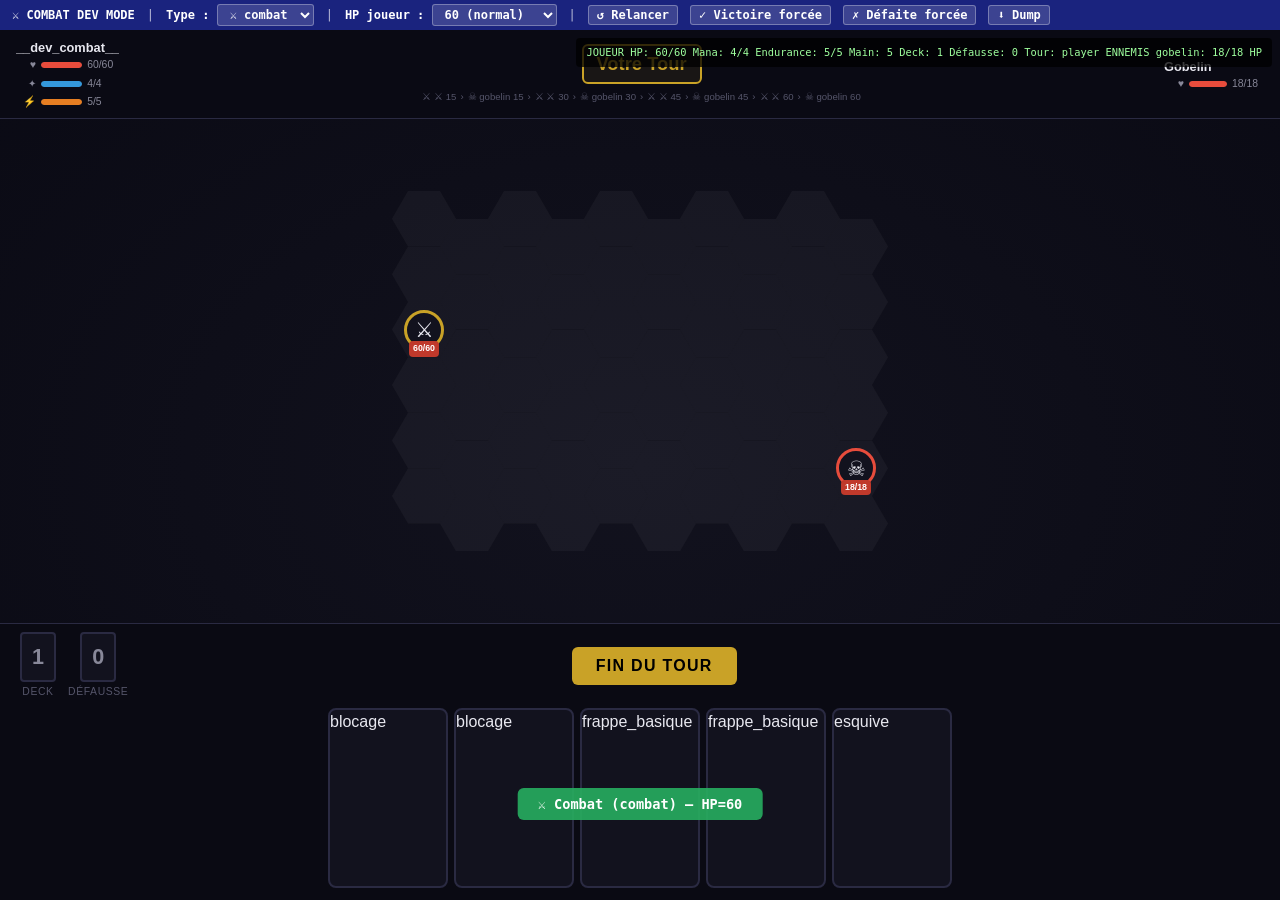
==== dev/combat.html @ c1b0f206 "Add files via upload" ====
<!DOCTYPE html>
<!--
  DEV PAGE — Combat module standalone
  ─────────────────────────────────────
  Charge uniquement les dépendances du combat.
  ResultScreen est stubbé : victoire/défaite ramènent au combat
  avec un toast, sans quitter la page.

  Lancer depuis la racine du projet :
    python3 -m http.server 8080
    → http://localhost:8080/dev/combat.html
-->
<html lang="fr">
<head>
  <meta charset="UTF-8">
  <meta name="viewport" content="width=device-width, initial-scale=1.0">
  <title>[DEV] Combat — Card Game</title>

  <link rel="stylesheet" href="../styles/main.css">
  <link rel="stylesheet" href="../styles/cards.css">
  <link rel="stylesheet" href="../styles/combat.css">
  <link rel="stylesheet" href="../styles/screens.css">
  <link rel="stylesheet" href="../ui/ui.css">

  <style>
    /* ── Bandeau DEV ─────────────────────────────── */
    #dev-bar {
      position: fixed; top: 0; left: 0; right: 0; z-index: 9999;
      background: #1a237e; color: #fff;
      font: 700 0.75rem monospace;
      padding: 4px 12px;
      display: flex; align-items: center; gap: 12px; flex-wrap: wrap;
    }
    #dev-bar span { opacity: .7; font-weight: 400; }
    #dev-bar button, #dev-bar select {
      background: rgba(255,255,255,.15); border: 1px solid rgba(255,255,255,.3);
      color: #fff; font: inherit; padding: 2px 8px; cursor: pointer;
      border-radius: 3px;
    }
    #dev-bar button:hover { background: rgba(255,255,255,.3); }
    #dev-bar select option { color: #000; }
    .dev-sep { opacity: .3; }

    /* ── Toast ───────────────────────────────────── */
    #dev-toast {
      position: fixed; bottom: 80px; left: 50%; transform: translateX(-50%);
      background: rgba(39,174,96,.9); color: #fff;
      font: 600 0.85rem monospace;
      padding: 8px 20px; border-radius: 6px;
      opacity: 0; transition: opacity .25s;
      pointer-events: none; z-index: 9998;
    }
    #dev-toast.show { opacity: 1; }
    #dev-toast.danger { background: rgba(192,57,43,.9); }

    /* ── Layout ──────────────────────────────────── */
    body { padding-top: 30px; }
    #screen-combat {
      height: calc(100vh - 30px);
      display: flex;
      flex-direction: column;
    }

    /* ── Stats overlay ───────────────────────────── */
    #dev-stats {
      position: fixed; right: 8px; top: 38px;
      background: rgba(0,0,0,.75); color: #9eff9e;
      font: 0.65rem monospace; padding: 6px 10px;
      border-radius: 4px; z-index: 9990;
      line-height: 1.6;
      pointer-events: none;
    }
  </style>
</head>
<body>

<!-- Bandeau DEV -->
<div id="dev-bar">
  ⚔ COMBAT DEV MODE
  <span class="dev-sep">|</span>
  <label>Type :
    <select id="dev-node-type">
      <option value="combat">⚔ combat</option>
      <option value="elite">💀 elite</option>
      <option value="boss">👁 boss</option>
    </select>
  </label>
  <span class="dev-sep">|</span>
  <label>HP joueur :
    <select id="dev-player-hp">
      <option value="60">60 (normal)</option>
      <option value="20">20 (low)</option>
      <option value="5">5 (critical)</option>
      <option value="120">120 (tank)</option>
    </select>
  </label>
  <span class="dev-sep">|</span>
  <button onclick="DevCombat.restart()">↺ Relancer</button>
  <button onclick="DevCombat.skipToEnd('win')">✓ Victoire forcée</button>
  <button onclick="DevCombat.skipToEnd('lose')">✗ Défaite forcée</button>
  <button onclick="DevCombat.dumpState()">⬇ Dump</button>
</div>

<!-- Toast -->
<div id="dev-toast"></div>

<!-- Stats overlay -->
<div id="dev-stats">—</div>

<!-- Conteneur principal -->
<div id="app" role="main">
  <div id="screen-combat" class="screen"></div>
  <div id="screen-result"  class="screen" style="display:none"></div>
  <div id="screen-map"     class="screen" style="display:none"></div>
  <div id="screen-menu"    class="screen" style="display:none"></div>
</div>

<!-- ── Core ──────────────────────────────────────────────────────────────── -->
<script src="../core/hex.js"></script>
<script src="../core/tags.js"></script>
<script src="../core/i18n.js"></script>
<script src="../core/save.js"></script>
<script src="../core/engine.js"></script>
<script src="../core/combat.js"></script>

<!-- ── UI components ─────────────────────────────────────────────────────── -->
<script src="../ui/components/card-renderer.js"></script>
<script src="../ui/components/hex-grid.js"></script>
<script src="../ui/components/timeline.js"></script>
<script src="../ui/components/qte-overlay.js"></script>

<!-- ── Écran combat ──────────────────────────────────────────────────────── -->
<script src="../ui/screens/combat-screen.js"></script>

<!-- ── Stubs des écrans appelés par CombatScreen ────────────────────────── -->
<script>
(function () {

  // MockResultScreen : affiche un toast et relance un combat au lieu de changer d'écran
  class MockResultScreen {
    constructor(params) { this._p = params || {}; }
    init() {
      const type = this._p.type || 'victory';
      if (type === 'victory') {
        DevCombat._toast(`🏆 Victoire ! Or +${this._p.gold || 0}  XP +${this._p.exp || 0} — relance dans 1,5s`);
      } else {
        DevCombat._toast('💀 Défaite — relance dans 1,5s', true);
      }
      setTimeout(() => DevCombat.restart(), 1500);
    }
    destroy() {}
  }

  // MockMapScreen : ne fait rien (le combat dev ne navigue pas vers la carte)
  class MockMapScreen {
    init() { DevCombat._toast('↩ Retour carte simulé — relance combat dans 1s'); setTimeout(() => DevCombat.restart(), 1000); }
    destroy() {}
  }

  class MockMenuScreen {
    init() { DevCombat._toast('↩ Retour menu simulé — relance combat dans 1s'); setTimeout(() => DevCombat.restart(), 1000); }
    destroy() {}
  }

  window.ResultScreen = MockResultScreen;
  window.MapScreen    = MockMapScreen;
  window.MenuScreen   = MockMenuScreen;

})();
</script>

<!-- ── DevCombat utilities ────────────────────────────────────────────────── -->
<script>
const DevCombat = {

  _toast(msg, danger = false) {
    const el = document.getElementById('dev-toast');
    el.textContent = msg;
    el.className   = 'show' + (danger ? ' danger' : '');
    clearTimeout(this._toastTimer);
    this._toastTimer = setTimeout(() => { el.className = ''; }, 2200);
  },

  // ── Initialise Engine.showScreen minimal ──────────────────────────────────
  _patchEngine() {
    const screenMap = {
      combat: 'CombatScreen',
      result: 'ResultScreen',
      map:    'MapScreen',
      menu:   'MenuScreen',
    };

    Engine._currentScreen = null;
    Engine.showScreen = function (name, params) {
      if (this._currentScreen?.destroy) this._currentScreen.destroy();
      document.querySelectorAll('.screen').forEach(el => {
        el.style.display = 'none';
        el.classList.remove('active');
      });
      const el = document.getElementById(`screen-${name}`);
      if (el) { el.style.display = ''; el.classList.add('active'); }

      const cls = screenMap[name] || (name[0].toUpperCase() + name.slice(1) + 'Screen');
      const Cls = window[cls];
      if (!Cls) { console.warn(`[DEV] Classe ${cls} introuvable`); return; }
      const instance = new Cls(params || {});
      this._currentScreen = instance;
      if (instance.init) instance.init();
      Engine.bus.emit('screen:change', { name, params });
    };
  },

  // ── Crée ou récupère le personnage de dev ─────────────────────────────────
  _ensureDevChar() {
    const existing = Object.values(Save.state.characters || {})
      .find(c => c.name === '__dev_combat__');
    if (existing) return existing.id;
    const stats = { force: 5, dexterite: 5, intelligence: 5, endurance: 5, volonte: 5, rapidite: 5 };
    return Save.createCharacter('__dev_combat__', 'guerrier', stats).id;
  },

  // ── Lance ou relance un combat ────────────────────────────────────────────
  restart() {
    const nodeType = document.getElementById('dev-node-type').value;
    const hp       = parseInt(document.getElementById('dev-player-hp').value, 10);

    const charId = this._ensureDevChar();

    // startRun avec un deck minimal pour les tests
    const devDeck = ['frappe_basique', 'frappe_basique', 'frappe_basique',
                     'blocage', 'blocage', 'esquive'];
    Save.startRun(charId, devDeck);

    // Patch les stats du run avec les valeurs du bandeau
    const run  = Save.getCurrentRun();
    run.hp     = hp;
    run.mana   = 4;
    run.endurance = 5;
    Save.saveRunState(run);

    Engine.showScreen('combat', { nodeType });
    this._startStatsLoop();
    this._toast(`⚔ Combat (${nodeType}) — HP=${hp}`);
  },

  // ── Force la fin du combat ────────────────────────────────────────────────
  skipToEnd(result) {
    const cs = Engine._currentScreen;
    if (!cs || !cs._state) {
      this._toast('Aucun combat actif', true);
      return;
    }
    if (result === 'win') {
      // Tuer tous les ennemis
      for (const e of cs._state.enemies) e.hp = 0;
      Engine.bus.emit('combat:ended', { result: 'player_win' });
    } else {
      cs._state.player.hp = 0;
      Engine.bus.emit('combat:ended', { result: 'player_defeat' });
    }
  },

  // ── Dump de l'état dans la console ───────────────────────────────────────
  dumpState() {
    const cs = Engine._currentScreen;
    if (!cs || !cs._state) { this._toast('Aucun état de combat', true); return; }
    const s = cs._state;
    console.group('[DEV] CombatState');
    console.log('Tour courant :', s.currentUnit);
    console.log('Player', { hp: s.player.hp, mana: s.player.mana, endurance: s.player.endurance, hand: s.player.hand.length });
    s.enemies.forEach(e => console.log('Enemy', e.id, { hp: e.hp, maxHp: e.maxHp }));
    console.log('Timeline :', s.timeline?.map(t => t.unitId));
    console.groupEnd();
    this._toast('⬇ État loggé dans la console');
  },

  // ── Overlay de stats en temps réel ───────────────────────────────────────
  _statsInterval: null,
  _startStatsLoop() {
    clearInterval(this._statsInterval);
    const el = document.getElementById('dev-stats');
    this._statsInterval = setInterval(() => {
      const cs = Engine._currentScreen;
      if (!cs || !cs._state) { el.textContent = '—'; return; }
      const s = cs._state;
      const p = s.player;
      const eInfo = s.enemies.map(e => `  ${e.id}: ${e.hp}/${e.maxHp} HP`).join('\n');
      el.textContent =
        `JOUEUR\n  HP: ${p.hp}/${p.maxHp}\n  Mana: ${p.mana}/${p.maxMana}` +
        `\n  Endurance: ${p.endurance}/${p.maxEndurance}` +
        `\n  Main: ${p.hand.length}  Deck: ${p.deck.length}  Défausse: ${p.discard.length}` +
        `\nTour: ${s.currentUnit}\nENNEMIS\n${eInfo}`;
    }, 300);
  },
};
</script>

<!-- ── Bootstrap ─────────────────────────────────────────────────────────── -->
<script>
(async function boot() {
  await I18n.init('fr');
  try { await I18n.loadModuleStrings('../modules/base', 'fr'); } catch(e) { /* optionnel */ }

  Save.load();
  Engine.state = Save.state;

  DevCombat._patchEngine();

  // Tenter de charger les données du module (ennemis, cartes) si disponible
  try {
    const resp = await fetch('../modules/base/manifest.json');
    if (resp.ok) {
      const manifest = await resp.json();
      await Engine._loadResources('../modules/base', 'enemies', manifest.enemies || [], {});
      await Engine._loadResources('../modules/base', 'cards',   manifest.cards   || [], {});
    }
  } catch(e) {
    console.info('[DEV] Module base non trouvé — ennemis/cartes par défaut utilisés');
  }

  DevCombat.restart();
})();
</script>

</body>
</html>
---- styles/main.css ----
/* ================================================================
   MAIN.CSS — Global styles, design system, base components
   Dark Fantasy Card Game
   ================================================================ */

/* ── CSS Custom Properties ─────────────────────────────────────── */
:root {
  /* Colors */
  --color-bg:           #0a0a14;
  --color-panel:        #12121e;
  --color-panel-light:  #1a1a2e;
  --color-panel-hover:  #202038;
  --color-accent:       #c9a227;
  --color-accent-2:     #7b2d8b;
  --color-accent-3:     #2d5a8b;
  --color-text:         #e8e8f0;
  --color-text-dim:     #888899;
  --color-text-muted:   #55556a;
  --color-danger:       #c0392b;
  --color-danger-light: #e74c3c;
  --color-success:      #27ae60;
  --color-success-light:#2ecc71;
  --color-warning:      #e67e22;
  --color-mana:         #3498db;
  --color-mana-light:   #5dade2;
  --color-endurance:    #e67e22;
  --color-life:         #e74c3c;
  --color-life-dark:    #922b21;
  --color-border:       #2a2a42;
  --color-border-light: #3a3a58;
  --color-overlay:      rgba(0,0,0,0.75);

  /* Rarity colors */
  --rarity-commune:     #9e9e9e;
  --rarity-rare:        #3498db;
  --rarity-legendaire:  #c9a227;
  --rarity-unique:      #e056fd;

  /* Typography */
  --font-main:     'Segoe UI', 'Helvetica Neue', Arial, sans-serif;
  --font-display:  Georgia, 'Times New Roman', serif;
  --font-mono:     'Courier New', Courier, monospace;

  --text-xs:   0.65rem;
  --text-sm:   0.8rem;
  --text-base: 1rem;
  --text-lg:   1.15rem;
  --text-xl:   1.35rem;
  --text-2xl:  1.65rem;
  --text-3xl:  2rem;
  --text-4xl:  2.5rem;

  /* Spacing */
  --space-1: 4px;
  --space-2: 8px;
  --space-3: 12px;
  --space-4: 16px;
  --space-5: 20px;
  --space-6: 24px;
  --space-8: 32px;
  --space-10: 40px;
  --space-12: 48px;
  --space-16: 64px;

  /* Layout */
  --border-radius:    8px;
  --border-radius-sm: 4px;
  --border-radius-lg: 12px;
  --border-radius-xl: 20px;
  --border-radius-full: 9999px;

  /* Shadows */
  --shadow-sm:   0 1px 3px rgba(0,0,0,0.4);
  --shadow-md:   0 4px 12px rgba(0,0,0,0.5);
  --shadow-lg:   0 8px 24px rgba(0,0,0,0.6);
  --shadow-xl:   0 16px 40px rgba(0,0,0,0.7);
  --shadow-gold: 0 0 16px rgba(201,162,39,0.4);
  --shadow-purple: 0 0 16px rgba(123,45,139,0.5);

  /* Transitions */
  --transition-fast:   0.12s ease;
  --transition-base:   0.22s ease;
  --transition-slow:   0.4s ease;
  --transition-spring: 0.3s cubic-bezier(0.34, 1.56, 0.64, 1);

  /* Z-index layers */
  --z-base:    1;
  --z-overlay: 100;
  --z-modal:   200;
  --z-tooltip: 300;
  --z-loading: 400;
}

/* ── Base Reset ────────────────────────────────────────────────── */
*, *::before, *::after {
  box-sizing: border-box;
  margin: 0;
  padding: 0;
}

html {
  font-size: 16px;
  height: 100%;
  scroll-behavior: smooth;
}

body {
  font-family: var(--font-main);
  font-size: var(--text-base);
  line-height: 1.5;
  color: var(--color-text);
  background-color: var(--color-bg);
  height: 100%;
  overflow: hidden;
  -webkit-font-smoothing: antialiased;
  -moz-osx-font-smoothing: grayscale;
}

#app {
  position: relative;
  width: 100%;
  height: 100%;
  overflow: hidden;
}

img, svg {
  display: block;
  max-width: 100%;
}

a {
  color: var(--color-accent);
  text-decoration: none;
  transition: color var(--transition-fast);
}

a:hover {
  color: #e8c040;
}

ul, ol {
  list-style: none;
}

button {
  cursor: pointer;
  font-family: inherit;
  border: none;
  outline: none;
}

input, select, textarea {
  font-family: inherit;
  font-size: inherit;
  color: var(--color-text);
  background: var(--color-panel-light);
  border: 1px solid var(--color-border-light);
  border-radius: var(--border-radius-sm);
  padding: var(--space-2) var(--space-3);
  outline: none;
  transition: border-color var(--transition-fast), box-shadow var(--transition-fast);
}

input:focus, select:focus, textarea:focus {
  border-color: var(--color-accent);
  box-shadow: 0 0 0 2px rgba(201,162,39,0.2);
}

/* ── Screen System ─────────────────────────────────────────────── */
.screen {
  display: none;
  position: fixed;
  inset: 0;
  width: 100%;
  height: 100%;
  background-color: var(--color-bg);
  overflow: hidden;
}

.screen.active {
  display: flex;
}

/* ── Loading Overlay ───────────────────────────────────────────── */
.loading-overlay {
  position: fixed;
  inset: 0;
  z-index: var(--z-loading);
  background: var(--color-bg);
  display: flex;
  align-items: center;
  justify-content: center;
  flex-direction: column;
  transition: opacity var(--transition-slow), visibility var(--transition-slow);
}

.loading-overlay.hidden {
  opacity: 0;
  visibility: hidden;
  pointer-events: none;
}

.loading-content {
  display: flex;
  flex-direction: column;
  align-items: center;
  gap: var(--space-6);
  width: min(400px, 90vw);
}

.loading-logo {
  display: flex;
  flex-direction: column;
  align-items: center;
  gap: var(--space-2);
}

.loading-logo-text {
  font-family: var(--font-display);
  font-size: var(--text-4xl);
  font-weight: 700;
  color: var(--color-accent);
  text-shadow: 0 0 30px rgba(201,162,39,0.6), 0 0 60px rgba(201,162,39,0.3);
  letter-spacing: 0.08em;
  animation: textGlow 2.5s ease-in-out infinite alternate;
}

.loading-logo-underline {
  width: 180px;
  height: 2px;
  background: linear-gradient(90deg, transparent, var(--color-accent), transparent);
  animation: pulse 2s ease-in-out infinite;
}

.loading-spinner {
  position: relative;
  width: 60px;
  height: 60px;
}

.spinner-ring {
  position: absolute;
  inset: 0;
  border-radius: 50%;
  border: 3px solid transparent;
  border-top-color: var(--color-accent);
  animation: spin 1.2s linear infinite;
}

.spinner-ring--delay1 {
  inset: 8px;
  border-top-color: var(--color-accent-2);
  animation-delay: -0.4s;
  animation-duration: 1.6s;
}

.spinner-ring--delay2 {
  inset: 16px;
  border-top-color: var(--color-mana);
  animation-delay: -0.8s;
  animation-duration: 2s;
}

.loading-bar-track {
  width: 100%;
  height: 6px;
  background: var(--color-panel-light);
  border-radius: var(--border-radius-full);
  overflow: hidden;
  border: 1px solid var(--color-border);
}

.loading-bar {
  height: 100%;
  width: 0%;
  background: linear-gradient(90deg, var(--color-accent-2), var(--color-accent));
  border-radius: var(--border-radius-full);
  transition: width 0.3s ease;
  box-shadow: 0 0 12px rgba(201,162,39,0.5);
}

.loading-status {
  font-size: var(--text-sm);
  color: var(--color-text-dim);
  letter-spacing: 0.05em;
  text-align: center;
}

/* ── Buttons ───────────────────────────────────────────────────── */
.btn {
  display: inline-flex;
  align-items: center;
  justify-content: center;
  gap: var(--space-2);
  padding: var(--space-3) var(--space-5);
  border-radius: var(--border-radius);
  font-size: var(--text-base);
  font-weight: 600;
  letter-spacing: 0.04em;
  border: 1px solid transparent;
  cursor: pointer;
  transition:
    background var(--transition-fast),
    border-color var(--transition-fast),
    box-shadow var(--transition-fast),
    transform var(--transition-fast),
    color var(--transition-fast);
  white-space: nowrap;
  user-select: none;
  position: relative;
  overflow: hidden;
}

.btn:active {
  transform: scale(0.97);
}

.btn::before {
  content: '';
  position: absolute;
  inset: 0;
  background: rgba(255,255,255,0.08);
  opacity: 0;
  transition: opacity var(--transition-fast);
  pointer-events: none;
}

.btn:hover::before {
  opacity: 1;
}

.btn:disabled {
  opacity: 0.45;
  cursor: not-allowed;
  pointer-events: none;
}

/* Primary (gold) */
.btn-primary {
  background: linear-gradient(135deg, #b8911f, var(--color-accent), #d4ae45);
  color: #0a0a14;
  border-color: #e0ba40;
  box-shadow: 0 2px 8px rgba(201,162,39,0.3);
}

.btn-primary:hover {
  box-shadow: 0 4px 16px rgba(201,162,39,0.5), var(--shadow-gold);
  border-color: #f0cc55;
}

/* Secondary (outline) */
.btn-secondary {
  background: transparent;
  color: var(--color-text);
  border-color: var(--color-border-light);
}

.btn-secondary:hover {
  border-color: var(--color-accent);
  color: var(--color-accent);
  box-shadow: 0 0 8px rgba(201,162,39,0.2);
}

/* Danger (red) */
.btn-danger {
  background: linear-gradient(135deg, #a93226, var(--color-danger), #c0392b);
  color: #fff;
  border-color: #e04030;
  box-shadow: 0 2px 8px rgba(192,57,43,0.3);
}

.btn-danger:hover {
  box-shadow: 0 4px 16px rgba(192,57,43,0.5);
}

/* Small variant */
.btn-small {
  padding: var(--space-1) var(--space-3);
  font-size: var(--text-sm);
  border-radius: var(--border-radius-sm);
}

/* Ghost variant */
.btn-ghost {
  background: transparent;
  color: var(--color-text-dim);
  border-color: transparent;
}

.btn-ghost:hover {
  color: var(--color-text);
  background: rgba(255,255,255,0.06);
}

/* Icon button */
.btn-icon {
  padding: var(--space-2);
  border-radius: var(--border-radius-full);
  width: 36px;
  height: 36px;
  font-size: var(--text-lg);
  background: transparent;
  border-color: var(--color-border);
  color: var(--color-text-dim);
}

.btn-icon:hover {
  color: var(--color-text);
  border-color: var(--color-border-light);
  background: var(--color-panel-light);
}

/* ── Panels ────────────────────────────────────────────────────── */
.panel {
  background: var(--color-panel);
  border: 1px solid var(--color-border);
  border-radius: var(--border-radius);
  padding: var(--space-5);
}

.panel-light {
  background: var(--color-panel-light);
  border: 1px solid var(--color-border-light);
  border-radius: var(--border-radius);
  padding: var(--space-4);
}

.panel-header {
  display: flex;
  align-items: center;
  justify-content: space-between;
  padding-bottom: var(--space-3);
  margin-bottom: var(--space-4);
  border-bottom: 1px solid var(--color-border);
}

.panel-title {
  font-family: var(--font-display);
  font-size: var(--text-lg);
  color: var(--color-accent);
  letter-spacing: 0.05em;
}

/* ── Modal / Dialog ────────────────────────────────────────────── */
.modal-portal,
.modal-backdrop {
  position: fixed;
  inset: 0;
  z-index: var(--z-modal);
  background: var(--color-overlay);
  display: flex;
  align-items: center;
  justify-content: center;
  padding: var(--space-4);
  backdrop-filter: blur(4px);
  animation: fadeIn 0.2s ease;
}

.modal-portal[aria-hidden="true"],
.modal-backdrop[aria-hidden="true"] {
  display: none;
}

.modal-box {
  background: var(--color-panel);
  border: 1px solid var(--color-border-light);
  border-radius: var(--border-radius-lg);
  padding: var(--space-6);
  max-width: min(560px, 95vw);
  width: 100%;
  max-height: 85vh;
  overflow-y: auto;
  position: relative;
  box-shadow: var(--shadow-xl);
  animation: slideUp 0.25s var(--transition-spring);
}

.modal-close {
  position: absolute;
  top: var(--space-3);
  right: var(--space-3);
  font-size: var(--text-xl);
  line-height: 1;
  color: var(--color-text-dim);
  background: transparent;
  border: none;
  cursor: pointer;
  width: 28px;
  height: 28px;
  display: flex;
  align-items: center;
  justify-content: center;
  border-radius: var(--border-radius-sm);
  transition: color var(--transition-fast), background var(--transition-fast);
}

.modal-close:hover {
  color: var(--color-text);
  background: rgba(255,255,255,0.08);
}

/* ── Tooltip ───────────────────────────────────────────────────── */
.tooltip-portal,
.tooltip {
  position: fixed;
  z-index: var(--z-tooltip);
  background: var(--color-panel);
  border: 1px solid var(--color-border-light);
  border-radius: var(--border-radius);
  padding: var(--space-2) var(--space-3);
  font-size: var(--text-sm);
  color: var(--color-text);
  max-width: 260px;
  pointer-events: none;
  box-shadow: var(--shadow-lg);
  animation: fadeIn 0.15s ease;
  line-height: 1.4;
}

.tooltip[aria-hidden="true"],
.tooltip-portal:empty {
  display: none;
}

/* ── Notifications ─────────────────────────────────────────────── */
.notifications-container {
  position: fixed;
  bottom: var(--space-6);
  right: var(--space-6);
  z-index: var(--z-overlay);
  display: flex;
  flex-direction: column;
  gap: var(--space-2);
  pointer-events: none;
}

.notification {
  background: var(--color-panel-light);
  border: 1px solid var(--color-border-light);
  border-radius: var(--border-radius);
  padding: var(--space-3) var(--space-4);
  font-size: var(--text-sm);
  min-width: 200px;
  max-width: 300px;
  box-shadow: var(--shadow-lg);
  animation: slideInRight 0.3s ease;
  pointer-events: auto;
}

.notification--success { border-left: 3px solid var(--color-success); }
.notification--danger   { border-left: 3px solid var(--color-danger); }
.notification--warning  { border-left: 3px solid var(--color-warning); }
.notification--info     { border-left: 3px solid var(--color-mana); }
.notification--gold     { border-left: 3px solid var(--color-accent); }

/* ── Resource bars ─────────────────────────────────────────────── */
.resource-bar {
  display: flex;
  flex-direction: column;
  gap: 3px;
}

.resource-bar__label {
  display: flex;
  justify-content: space-between;
  font-size: var(--text-xs);
  color: var(--color-text-dim);
  text-transform: uppercase;
  letter-spacing: 0.06em;
}

.resource-bar__label span:last-child {
  color: var(--color-text);
  font-weight: 600;
}

.resource-bar__track {
  height: 8px;
  background: rgba(0,0,0,0.4);
  border-radius: var(--border-radius-full);
  overflow: hidden;
  border: 1px solid rgba(255,255,255,0.06);
}

.resource-bar__fill {
  height: 100%;
  border-radius: var(--border-radius-full);
  transition: width 0.4s ease;
}

.resource-bar__fill--life       { background: linear-gradient(90deg, var(--color-life-dark), var(--color-life)); }
.resource-bar__fill--mana       { background: linear-gradient(90deg, #1a6fa8, var(--color-mana)); }
.resource-bar__fill--endurance  { background: linear-gradient(90deg, #a85000, var(--color-endurance)); }

/* Resource bar sizing variants */
.resource-bar--lg .resource-bar__track { height: 12px; }
.resource-bar--sm .resource-bar__track { height: 5px; }

/* ── Initiative pips ───────────────────────────────────────────── */
.initiative-pips {
  display: flex;
  gap: 3px;
  align-items: center;
}

.pip {
  width: 10px;
  height: 10px;
  border-radius: 50%;
  background: var(--color-border-light);
  border: 1px solid var(--color-border);
  transition: background var(--transition-fast);
}

.pip--filled {
  background: var(--color-accent);
  border-color: #e0ba40;
  box-shadow: 0 0 6px rgba(201,162,39,0.5);
}

/* ── Scrollbar ─────────────────────────────────────────────────── */
::-webkit-scrollbar {
  width: 6px;
  height: 6px;
}

::-webkit-scrollbar-track {
  background: var(--color-panel);
}

::-webkit-scrollbar-thumb {
  background: var(--color-border-light);
  border-radius: var(--border-radius-full);
}

::-webkit-scrollbar-thumb:hover {
  background: var(--color-accent-2);
}

/* ── Dividers ──────────────────────────────────────────────────── */
.divider {
  height: 1px;
  background: linear-gradient(90deg, transparent, var(--color-border-light), transparent);
  margin: var(--space-4) 0;
}

.divider--vertical {
  width: 1px;
  height: auto;
  background: linear-gradient(180deg, transparent, var(--color-border-light), transparent);
  margin: 0 var(--space-4);
}

/* ── Badges / Tags ─────────────────────────────────────────────── */
.badge {
  display: inline-flex;
  align-items: center;
  padding: 2px var(--space-2);
  border-radius: var(--border-radius-full);
  font-size: var(--text-xs);
  font-weight: 700;
  text-transform: uppercase;
  letter-spacing: 0.06em;
  border: 1px solid transparent;
}

.badge--gold    { background: rgba(201,162,39,0.15); color: var(--color-accent); border-color: rgba(201,162,39,0.3); }
.badge--red     { background: rgba(192,57,43,0.15);  color: var(--color-danger-light); border-color: rgba(192,57,43,0.3); }
.badge--blue    { background: rgba(52,152,219,0.15); color: var(--color-mana-light);   border-color: rgba(52,152,219,0.3); }
.badge--purple  { background: rgba(123,45,139,0.15); color: #b86fd4;                   border-color: rgba(123,45,139,0.3); }
.badge--green   { background: rgba(39,174,96,0.15);  color: var(--color-success-light); border-color: rgba(39,174,96,0.3); }
.badge--gray    { background: rgba(136,136,153,0.15);color: var(--color-text-dim);     border-color: rgba(136,136,153,0.3); }

/* ── Separator with label ──────────────────────────────────────── */
.section-divider {
  display: flex;
  align-items: center;
  gap: var(--space-3);
  margin: var(--space-5) 0;
}

.section-divider::before,
.section-divider::after {
  content: '';
  flex: 1;
  height: 1px;
  background: var(--color-border);
}

.section-divider__label {
  font-size: var(--text-xs);
  color: var(--color-text-muted);
  text-transform: uppercase;
  letter-spacing: 0.1em;
  white-space: nowrap;
}

/* ── Gold coin / currency display ──────────────────────────────── */
.currency {
  display: inline-flex;
  align-items: center;
  gap: var(--space-1);
  font-weight: 700;
  color: var(--color-accent);
}

.currency::before {
  content: '⬡';
  font-size: 0.9em;
}

/* ── Rarity indicator ──────────────────────────────────────────── */
.rarity-commune    { color: var(--rarity-commune); }
.rarity-rare       { color: var(--rarity-rare); }
.rarity-legendaire { color: var(--rarity-legendaire); }
.rarity-unique     { background: linear-gradient(90deg, #f857a4, #ff5858, #f9a825, #4caf50, #29b6f6, #9c27b0);
                     -webkit-background-clip: text;
                     -webkit-text-fill-color: transparent;
                     background-clip: text; }

/* ── Utility classes ───────────────────────────────────────────── */
.flex        { display: flex; }
.flex-col    { display: flex; flex-direction: column; }
.flex-1      { flex: 1; }
.flex-center { display: flex; align-items: center; justify-content: center; }
.flex-between{ display: flex; align-items: center; justify-content: space-between; }
.flex-wrap   { flex-wrap: wrap; }
.items-center   { align-items: center; }
.items-start    { align-items: flex-start; }
.items-end      { align-items: flex-end; }
.justify-center { justify-content: center; }
.justify-between{ justify-content: space-between; }
.justify-end    { justify-content: flex-end; }

.gap-1  { gap: var(--space-1); }
.gap-2  { gap: var(--space-2); }
.gap-3  { gap: var(--space-3); }
.gap-4  { gap: var(--space-4); }
.gap-5  { gap: var(--space-5); }
.gap-6  { gap: var(--space-6); }
.gap-8  { gap: var(--space-8); }

.w-full  { width: 100%; }
.h-full  { height: 100%; }
.min-h-0 { min-height: 0; }
.overflow-auto   { overflow: auto; }
.overflow-hidden { overflow: hidden; }
.overflow-y-auto { overflow-y: auto; }

.text-center  { text-align: center; }
.text-right   { text-align: right; }
.text-left    { text-align: left; }

.text-xs   { font-size: var(--text-xs); }
.text-sm   { font-size: var(--text-sm); }
.text-lg   { font-size: var(--text-lg); }
.text-xl   { font-size: var(--text-xl); }
.text-2xl  { font-size: var(--text-2xl); }
.text-3xl  { font-size: var(--text-3xl); }

.font-bold    { font-weight: 700; }
.font-display { font-family: var(--font-display); }

.text-gold    { color: var(--color-accent); }
.text-dim     { color: var(--color-text-dim); }
.text-muted   { color: var(--color-text-muted); }
.text-danger  { color: var(--color-danger-light); }
.text-success { color: var(--color-success-light); }
.text-mana    { color: var(--color-mana-light); }
.text-life    { color: var(--color-life); }
.text-warning { color: var(--color-warning); }

.uppercase    { text-transform: uppercase; }
.tracking-wide{ letter-spacing: 0.08em; }

.mt-1  { margin-top: var(--space-1); }
.mt-2  { margin-top: var(--space-2); }
.mt-3  { margin-top: var(--space-3); }
.mt-4  { margin-top: var(--space-4); }
.mt-6  { margin-top: var(--space-6); }
.mb-2  { margin-bottom: var(--space-2); }
.mb-4  { margin-bottom: var(--space-4); }
.mb-6  { margin-bottom: var(--space-6); }
.ml-auto { margin-left: auto; }
.mr-auto { margin-right: auto; }
.mx-auto { margin-left: auto; margin-right: auto; }

.p-2  { padding: var(--space-2); }
.p-3  { padding: var(--space-3); }
.p-4  { padding: var(--space-4); }
.p-5  { padding: var(--space-5); }
.px-4 { padding-left: var(--space-4); padding-right: var(--space-4); }
.py-2 { padding-top: var(--space-2); padding-bottom: var(--space-2); }
.py-4 { padding-top: var(--space-4); padding-bottom: var(--space-4); }

.relative { position: relative; }
.absolute { position: absolute; }
.pointer-events-none { pointer-events: none; }
.select-none { user-select: none; }
.cursor-pointer { cursor: pointer; }

.opacity-0   { opacity: 0; }
.opacity-50  { opacity: 0.5; }
.opacity-75  { opacity: 0.75; }
.invisible   { visibility: hidden; }
.hidden      { display: none !important; }

.rounded     { border-radius: var(--border-radius); }
.rounded-sm  { border-radius: var(--border-radius-sm); }
.rounded-lg  { border-radius: var(--border-radius-lg); }
.rounded-full{ border-radius: var(--border-radius-full); }

.border      { border: 1px solid var(--color-border); }
.border-gold { border-color: var(--color-accent); }

/* ── Grid utility ──────────────────────────────────────────────── */
.grid        { display: grid; }
.grid-2      { display: grid; grid-template-columns: repeat(2, 1fr); }
.grid-3      { display: grid; grid-template-columns: repeat(3, 1fr); }
.grid-4      { display: grid; grid-template-columns: repeat(4, 1fr); }

/* ── Focus ring (accessibility) ────────────────────────────────── */
:focus-visible {
  outline: 2px solid var(--color-accent);
  outline-offset: 2px;
}

/* ── Selection ─────────────────────────────────────────────────── */
::selection {
  background: rgba(201,162,39,0.3);
  color: var(--color-text);
}

/* ── Animations ────────────────────────────────────────────────── */
@keyframes fadeIn {
  from { opacity: 0; }
  to   { opacity: 1; }
}

@keyframes fadeOut {
  from { opacity: 1; }
  to   { opacity: 0; }
}

@keyframes slideUp {
  from { opacity: 0; transform: translateY(20px); }
  to   { opacity: 1; transform: translateY(0); }
}

@keyframes slideDown {
  from { opacity: 0; transform: translateY(-20px); }
  to   { opacity: 1; transform: translateY(0); }
}

@keyframes slideInRight {
  from { opacity: 0; transform: translateX(24px); }
  to   { opacity: 1; transform: translateX(0); }
}

@keyframes slideInLeft {
  from { opacity: 0; transform: translateX(-24px); }
  to   { opacity: 1; transform: translateX(0); }
}

@keyframes pulse {
  0%, 100% { opacity: 1; }
  50%       { opacity: 0.5; }
}

@keyframes pulseFast {
  0%, 100% { opacity: 1; transform: scale(1); }
  50%       { opacity: 0.7; transform: scale(1.04); }
}

@keyframes spin {
  to { transform: rotate(360deg); }
}

@keyframes textGlow {
  from { text-shadow: 0 0 20px rgba(201,162,39,0.4), 0 0 40px rgba(201,162,39,0.2); }
  to   { text-shadow: 0 0 30px rgba(201,162,39,0.7), 0 0 60px rgba(201,162,39,0.4); }
}

@keyframes rainbowBorder {
  0%   { border-color: #f857a4; }
  16%  { border-color: #ff5858; }
  33%  { border-color: #f9a825; }
  50%  { border-color: #4caf50; }
  66%  { border-color: #29b6f6; }
  83%  { border-color: #9c27b0; }
  100% { border-color: #f857a4; }
}

@keyframes floatUp {
  from { opacity: 1; transform: translateY(0); }
  to   { opacity: 0; transform: translateY(-48px); }
}

@keyframes shake {
  0%, 100% { transform: translateX(0); }
  20%       { transform: translateX(-6px); }
  40%       { transform: translateX(6px); }
  60%       { transform: translateX(-4px); }
  80%       { transform: translateX(4px); }
}

@keyframes scaleIn {
  from { opacity: 0; transform: scale(0.8); }
  to   { opacity: 1; transform: scale(1); }
}

@keyframes ripple {
  0%   { transform: scale(0); opacity: 0.6; }
  100% { transform: scale(2.5); opacity: 0; }
}

/* ── Animation utility classes ─────────────────────────────────── */
.animate-fadeIn    { animation: fadeIn var(--transition-base) ease; }
.animate-slideUp   { animation: slideUp 0.25s var(--transition-spring); }
.animate-pulse     { animation: pulse 2s ease-in-out infinite; }
.animate-pulseFast { animation: pulseFast 1s ease-in-out infinite; }
.animate-spin      { animation: spin 1s linear infinite; }
.animate-shake     { animation: shake 0.4s ease; }
.animate-scaleIn   { animation: scaleIn 0.2s var(--transition-spring); }

/* ── Stat display ──────────────────────────────────────────────── */
.stat-row {
  display: flex;
  align-items: center;
  justify-content: space-between;
  padding: var(--space-2) 0;
  border-bottom: 1px solid var(--color-border);
}

.stat-row:last-child {
  border-bottom: none;
}

.stat-row__label {
  font-size: var(--text-sm);
  color: var(--color-text-dim);
  text-transform: uppercase;
  letter-spacing: 0.06em;
}

.stat-row__value {
  font-size: var(--text-base);
  font-weight: 700;
  color: var(--color-text);
}

/* ── Section header ────────────────────────────────────────────── */
.section-header {
  display: flex;
  align-items: center;
  gap: var(--space-3);
  margin-bottom: var(--space-4);
}

.section-header__title {
  font-family: var(--font-display);
  font-size: var(--text-xl);
  color: var(--color-accent);
  letter-spacing: 0.04em;
}

.section-header__line {
  flex: 1;
  height: 1px;
  background: linear-gradient(90deg, var(--color-border-light), transparent);
}

/* ── Empty state ───────────────────────────────────────────────── */
.empty-state {
  display: flex;
  flex-direction: column;
  align-items: center;
  justify-content: center;
  gap: var(--space-4);
  padding: var(--space-10);
  color: var(--color-text-muted);
  text-align: center;
}

.empty-state__icon {
  font-size: 2.5rem;
  opacity: 0.4;
}

.empty-state__text {
  font-size: var(--text-sm);
  max-width: 240px;
}

/* ── Responsive breakpoints ────────────────────────────────────── */
@media (max-width: 768px) {
  :root {
    --text-base: 0.9rem;
    --text-lg:   1rem;
    --text-xl:   1.2rem;
    --text-2xl:  1.4rem;
    --text-3xl:  1.7rem;
    --text-4xl:  2.1rem;
  }

  .grid-3 { grid-template-columns: repeat(2, 1fr); }
  .grid-4 { grid-template-columns: repeat(2, 1fr); }
}

@media (max-width: 480px) {
  :root {
    --text-4xl: 1.8rem;
  }

  .grid-2 { grid-template-columns: 1fr; }
  .grid-3 { grid-template-columns: 1fr; }
}
---- styles/cards.css ----
/* ================================================================
   CARDS.CSS — Card rendering styles
   ================================================================ */

/* ── Base card ─────────────────────────────────────────────────── */
.card {
  position: relative;
  width: 120px;
  height: 180px;
  border-radius: 8px;
  border: 2px solid var(--color-border);
  background: var(--color-panel);
  display: flex;
  flex-direction: column;
  overflow: hidden;
  cursor: pointer;
  transition: transform 0.15s ease, box-shadow 0.15s ease, border-color 0.15s ease;
  user-select: none;
}

.card:hover {
  transform: translateY(-6px) scale(1.03);
  box-shadow: 0 12px 32px rgba(0, 0, 0, 0.6);
  border-color: var(--color-accent);
  z-index: 10;
}

.card.selected {
  transform: translateY(-10px) scale(1.05);
  border-color: var(--color-accent);
  box-shadow: 0 0 20px rgba(201, 162, 39, 0.5);
  z-index: 20;
}

.card.disabled {
  opacity: 0.5;
  cursor: not-allowed;
  pointer-events: none;
}

.card.playable {
  border-color: var(--color-success);
  box-shadow: 0 0 8px rgba(39, 174, 96, 0.3);
}

/* ── Rarity border glow ────────────────────────────────────────── */
.card[data-rarity="Commune"]    { --rarity-color: var(--rarity-commune); }
.card[data-rarity="Rare"]       { --rarity-color: var(--rarity-rare); }
.card[data-rarity="Légendaire"] { --rarity-color: var(--rarity-legendaire); }
.card[data-rarity="Unique"]     { --rarity-color: var(--rarity-unique); }

.card::before {
  content: '';
  position: absolute;
  inset: 0;
  border-radius: 6px;
  border: 1px solid var(--rarity-color, transparent);
  pointer-events: none;
  opacity: 0.4;
}

/* ── Card header ───────────────────────────────────────────────── */
.card__header {
  padding: 6px 8px 4px;
  background: rgba(0, 0, 0, 0.3);
  border-bottom: 1px solid var(--color-border);
}

.card__name {
  font-size: var(--text-xs);
  font-weight: 700;
  color: var(--color-text);
  white-space: nowrap;
  overflow: hidden;
  text-overflow: ellipsis;
  line-height: 1.2;
}

.card__rarity-dot {
  width: 6px;
  height: 6px;
  border-radius: 50%;
  background: var(--rarity-color, var(--rarity-commune));
  display: inline-block;
  margin-right: 4px;
  vertical-align: middle;
}

/* ── Card art zone ─────────────────────────────────────────────── */
.card__art {
  flex: 1;
  background: linear-gradient(135deg, #1a1a2e 0%, #0d0d1a 100%);
  display: flex;
  align-items: center;
  justify-content: center;
  overflow: hidden;
  position: relative;
}

.card__art img {
  width: 100%;
  height: 100%;
  object-fit: cover;
  opacity: 0.85;
}

.card__art-icon {
  font-size: 2.5rem;
  opacity: 0.6;
}

/* ── Card cost bar ─────────────────────────────────────────────── */
.card__costs {
  display: flex;
  gap: 4px;
  padding: 4px 8px;
  background: rgba(0, 0, 0, 0.4);
  border-top: 1px solid var(--color-border);
  border-bottom: 1px solid var(--color-border);
}

.card__cost {
  display: flex;
  align-items: center;
  gap: 2px;
  font-size: var(--text-xs);
  font-weight: 700;
}

.card__cost--initiative { color: var(--color-warning); }
.card__cost--mana       { color: var(--color-mana); }
.card__cost--endurance  { color: var(--color-endurance); }

.card__cost-icon {
  width: 10px;
  height: 10px;
  border-radius: 50%;
  display: inline-block;
}

.card__cost-icon--initiative { background: var(--color-warning); }
.card__cost-icon--mana       { background: var(--color-mana); }
.card__cost-icon--endurance  { background: var(--color-endurance); }

/* ── Card description ──────────────────────────────────────────── */
.card__desc {
  padding: 5px 8px 6px;
  font-size: 0.6rem;
  color: var(--color-text-dim);
  line-height: 1.35;
  background: rgba(0, 0, 0, 0.2);
}

/* ── Card tags ─────────────────────────────────────────────────── */
.card__tags {
  display: flex;
  flex-wrap: wrap;
  gap: 2px;
  padding: 0 6px 5px;
}

.card__tag {
  font-size: 0.55rem;
  padding: 1px 4px;
  border-radius: 3px;
  background: rgba(255,255,255,0.06);
  color: var(--color-text-muted);
  text-transform: uppercase;
  letter-spacing: 0.02em;
}

/* ── Card in hand (combat) ─────────────────────────────────────── */
.hand {
  display: flex;
  align-items: flex-end;
  justify-content: center;
  gap: -10px;
  position: relative;
}

.hand .card {
  margin: 0 -6px;
  transition: transform 0.2s ease, margin 0.2s ease, z-index 0s;
}

.hand .card:hover {
  margin: 0 4px;
  z-index: 10;
}

/* ── Forge state ───────────────────────────────────────────────── */
.card.forgeable {
  box-shadow: 0 0 6px rgba(201, 162, 39, 0.2);
}

.card__forge-badge {
  position: absolute;
  top: 4px;
  right: 4px;
  width: 14px;
  height: 14px;
  background: var(--color-accent);
  border-radius: 50%;
  display: flex;
  align-items: center;
  justify-content: center;
  font-size: 0.5rem;
  color: #000;
  font-weight: 900;
}

/* ── Card draw / discard animation ────────────────────────────── */
@keyframes card-draw {
  from { transform: translateY(60px) scale(0.8); opacity: 0; }
  to   { transform: translateY(0) scale(1); opacity: 1; }
}

@keyframes card-play {
  0%   { transform: translateY(0) scale(1); opacity: 1; }
  50%  { transform: translateY(-30px) scale(1.1); opacity: 0.8; }
  100% { transform: translateY(-80px) scale(0.6); opacity: 0; }
}

.card.entering { animation: card-draw 0.25s ease forwards; }
.card.leaving  { animation: card-play 0.3s ease forwards; pointer-events: none; }

/* ── Collection / deck builder grid ───────────────────────────── */
.card-grid {
  display: grid;
  grid-template-columns: repeat(auto-fill, minmax(120px, 1fr));
  gap: 12px;
  padding: 12px;
}

.card--in-deck {
  border-color: var(--color-accent-3);
  box-shadow: 0 0 6px rgba(45, 90, 139, 0.3);
}

.card__count-badge {
  position: absolute;
  bottom: 4px;
  right: 4px;
  min-width: 18px;
  height: 18px;
  background: var(--color-accent);
  color: #000;
  font-size: var(--text-xs);
  font-weight: 900;
  border-radius: 9px;
  display: flex;
  align-items: center;
  justify-content: center;
  padding: 0 4px;
}
---- styles/combat.css ----
/* ================================================================
   COMBAT.CSS — Hex combat screen layout & components
   ================================================================ */

/* ── Combat screen layout ──────────────────────────────────────── */
#screen-combat {
  display: grid;
  grid-template-rows: auto 1fr auto;
  grid-template-columns: 1fr;
  height: 100vh;
  overflow: hidden;
  background: radial-gradient(ellipse at center, #12121e 0%, #0a0a14 100%);
}

/* ── Top HUD ───────────────────────────────────────────────────── */
.combat-hud {
  display: flex;
  align-items: center;
  justify-content: space-between;
  padding: 8px 16px;
  background: rgba(10, 10, 20, 0.9);
  border-bottom: 1px solid var(--color-border);
  z-index: 50;
  gap: 12px;
}

/* ── Combatant info panel ──────────────────────────────────────── */
.combatant-panel {
  display: flex;
  align-items: center;
  gap: 8px;
  min-width: 0;
}

.combatant-portrait {
  width: 48px;
  height: 48px;
  border-radius: 6px;
  border: 2px solid var(--color-border);
  background: var(--color-panel);
  object-fit: cover;
  flex-shrink: 0;
}

.combatant-info {
  min-width: 0;
}

.combatant-name {
  font-size: var(--text-sm);
  font-weight: 700;
  color: var(--color-text);
  white-space: nowrap;
  overflow: hidden;
  text-overflow: ellipsis;
}

/* ── Stat bars ─────────────────────────────────────────────────── */
.stat-bars {
  display: flex;
  flex-direction: column;
  gap: 3px;
  min-width: 100px;
}

.stat-bar-row {
  display: flex;
  align-items: center;
  gap: 5px;
}

.stat-bar-label {
  font-size: var(--text-xs);
  color: var(--color-text-dim);
  width: 20px;
  text-align: right;
  flex-shrink: 0;
}

.stat-bar-track {
  flex: 1;
  height: 6px;
  background: rgba(255,255,255,0.08);
  border-radius: 3px;
  overflow: hidden;
}

.stat-bar-fill {
  height: 100%;
  border-radius: 3px;
  transition: width 0.3s ease;
}

.stat-bar-fill--life      { background: var(--color-life); }
.stat-bar-fill--mana      { background: var(--color-mana); }
.stat-bar-fill--endurance { background: var(--color-endurance); }

.stat-bar-value {
  font-size: var(--text-xs);
  color: var(--color-text-dim);
  min-width: 32px;
  text-align: left;
  flex-shrink: 0;
}

/* ── Initiative / turn tracker ─────────────────────────────────── */
.turn-tracker {
  display: flex;
  flex-direction: column;
  align-items: center;
  gap: 4px;
}

.turn-label {
  font-size: var(--text-xs);
  color: var(--color-text-dim);
  text-transform: uppercase;
  letter-spacing: 0.08em;
}

.turn-indicator {
  font-size: var(--text-lg);
  font-weight: 900;
  color: var(--color-accent);
  padding: 4px 12px;
  border: 2px solid var(--color-accent);
  border-radius: 6px;
  text-align: center;
  min-width: 120px;
  background: rgba(201, 162, 39, 0.08);
}

.turn-indicator.enemy-turn {
  color: var(--color-danger-light);
  border-color: var(--color-danger-light);
  background: rgba(231, 76, 60, 0.08);
}

/* ── Hex battlefield ───────────────────────────────────────────── */
.combat-battlefield {
  flex: 1;
  display: flex;
  align-items: center;
  justify-content: center;
  overflow: hidden;
  position: relative;
}

.hex-grid {
  position: relative;
}

.hex-cell {
  position: absolute;
  width: 60px;
  height: 52px;
  clip-path: polygon(50% 0%, 100% 25%, 100% 75%, 50% 100%, 0% 75%, 0% 25%);
  background: rgba(255,255,255,0.04);
  border: 1px solid transparent;
  cursor: pointer;
  transition: background 0.15s ease;
}

.hex-cell:hover                  { background: rgba(255,255,255,0.10); }
.hex-cell.reachable              { background: rgba(45, 90, 139, 0.25); }
.hex-cell.reachable:hover        { background: rgba(45, 90, 139, 0.45); }
.hex-cell.attackable             { background: rgba(192, 57, 43, 0.25); }
.hex-cell.attackable:hover       { background: rgba(192, 57, 43, 0.45); }
.hex-cell.selected               { background: rgba(201, 162, 39, 0.30); }

/* ── Combatant token on hex ────────────────────────────────────── */
.combatant-token {
  position: absolute;
  width: 48px;
  height: 48px;
  border-radius: 50%;
  border: 3px solid var(--color-accent);
  background: var(--color-panel);
  display: flex;
  align-items: center;
  justify-content: center;
  transform: translate(-50%, -50%);
  pointer-events: none;
  z-index: 5;
  transition: left 0.25s ease, top 0.25s ease;
}

.combatant-token.player { border-color: var(--color-accent); }
.combatant-token.enemy  { border-color: var(--color-danger-light); }

.combatant-token img {
  width: 100%;
  height: 100%;
  border-radius: 50%;
  object-fit: cover;
}

.combatant-token__hp {
  position: absolute;
  bottom: -8px;
  left: 50%;
  transform: translateX(-50%);
  background: var(--color-danger);
  color: #fff;
  font-size: 0.6rem;
  font-weight: 700;
  padding: 1px 5px;
  border-radius: 6px;
  white-space: nowrap;
}

/* ── Status effects on token ───────────────────────────────────── */
.token-statuses {
  position: absolute;
  top: -10px;
  left: 50%;
  transform: translateX(-50%);
  display: flex;
  gap: 2px;
}

.status-icon {
  width: 14px;
  height: 14px;
  border-radius: 3px;
  background: var(--color-panel);
  border: 1px solid var(--color-border);
  display: flex;
  align-items: center;
  justify-content: center;
  font-size: 0.5rem;
  cursor: default;
}

/* ── Bottom action bar ─────────────────────────────────────────── */
.combat-action-bar {
  display: flex;
  flex-direction: column;
  gap: 8px;
  padding: 8px 16px 12px;
  background: rgba(10, 10, 20, 0.95);
  border-top: 1px solid var(--color-border);
}

/* ── Hand display ──────────────────────────────────────────────── */
.hand-area {
  display: flex;
  align-items: flex-end;
  justify-content: center;
  gap: 6px;
  min-height: 120px;
  perspective: 800px;
}

/* ── Deck / discard counters ───────────────────────────────────── */
.pile-counters {
  display: flex;
  align-items: center;
  gap: 12px;
}

.pile-counter {
  display: flex;
  flex-direction: column;
  align-items: center;
  gap: 2px;
  cursor: pointer;
}

.pile-counter__icon {
  width: 36px;
  height: 50px;
  border-radius: 4px;
  border: 2px solid var(--color-border);
  background: var(--color-panel);
  display: flex;
  align-items: center;
  justify-content: center;
  font-size: var(--text-xl);
  font-weight: 900;
  color: var(--color-text-dim);
  transition: border-color 0.15s;
}

.pile-counter:hover .pile-counter__icon { border-color: var(--color-accent); }

.pile-counter__label {
  font-size: var(--text-xs);
  color: var(--color-text-muted);
  text-transform: uppercase;
  letter-spacing: 0.06em;
}

/* ── End turn button ───────────────────────────────────────────── */
.btn-end-turn {
  padding: 10px 24px;
  background: var(--color-accent);
  color: #000;
  border: none;
  border-radius: 6px;
  font-weight: 900;
  font-size: var(--text-base);
  cursor: pointer;
  text-transform: uppercase;
  letter-spacing: 0.08em;
  transition: background 0.15s ease, transform 0.1s ease;
}

.btn-end-turn:hover  { background: #e0b530; transform: translateY(-1px); }
.btn-end-turn:active { transform: translateY(0); }
.btn-end-turn:disabled { background: var(--color-text-muted); cursor: not-allowed; transform: none; }

/* ── QTE overlay ───────────────────────────────────────────────── */
.qte-overlay {
  position: fixed;
  inset: 0;
  display: flex;
  flex-direction: column;
  align-items: center;
  justify-content: center;
  gap: 16px;
  background: rgba(0,0,0,0.7);
  z-index: 200;
  pointer-events: auto;
}

.qte-prompt {
  font-size: var(--text-2xl);
  font-weight: 900;
  color: var(--color-accent);
  text-shadow: 0 0 20px rgba(201,162,39,0.5);
  animation: qte-pulse 0.5s ease infinite alternate;
}

@keyframes qte-pulse {
  from { transform: scale(1); }
  to   { transform: scale(1.05); }
}

.qte-bar-track {
  width: 300px;
  height: 20px;
  background: rgba(255,255,255,0.1);
  border-radius: 10px;
  overflow: hidden;
  border: 2px solid var(--color-border);
}

.qte-bar-fill {
  height: 100%;
  background: var(--color-accent);
  border-radius: 10px;
  transition: width 0.05s linear;
}

.qte-window {
  position: absolute;
  top: 0;
  height: 100%;
  background: rgba(39, 174, 96, 0.5);
  border-radius: 10px;
}

.qte-result {
  font-size: var(--text-xl);
  font-weight: 900;
}

.qte-result.success { color: var(--color-success-light); }
.qte-result.fail    { color: var(--color-danger-light); }

/* ── Combat result overlay ─────────────────────────────────────── */
.combat-result-overlay {
  position: fixed;
  inset: 0;
  display: flex;
  flex-direction: column;
  align-items: center;
  justify-content: center;
  background: rgba(0,0,0,0.85);
  z-index: 300;
}

.combat-result-title {
  font-family: var(--font-display);
  font-size: var(--text-3xl);
  font-weight: 900;
  margin-bottom: 24px;
  animation: result-appear 0.5s ease;
}

.combat-result-title.victory { color: var(--color-accent); }
.combat-result-title.defeat  { color: var(--color-danger-light); }

@keyframes result-appear {
  from { opacity: 0; transform: scale(0.8) translateY(-20px); }
  to   { opacity: 1; transform: scale(1) translateY(0); }
}

.combat-loot {
  display: flex;
  flex-direction: column;
  gap: 8px;
  padding: 16px 24px;
  background: var(--color-panel);
  border-radius: 8px;
  border: 1px solid var(--color-border);
  min-width: 240px;
  text-align: center;
  margin-bottom: 20px;
}

.loot-row {
  display: flex;
  align-items: center;
  justify-content: space-between;
  gap: 16px;
  font-size: var(--text-base);
  color: var(--color-text);
}

.loot-row span:last-child {
  font-weight: 700;
  color: var(--color-accent);
}
---- styles/screens.css ----
/* ================================================================
   SCREENS.CSS — Screen-specific layouts
   ================================================================ */

/* ══════════════════════════════════════════
   MENU SCREEN
══════════════════════════════════════════ */
#screen-menu {
  align-items: center;
  justify-content: center;
  background: radial-gradient(ellipse at 50% 70%, #1a0a2e 0%, #0a0a14 60%);
}

.menu-bg-overlay {
  position: absolute;
  inset: 0;
  background:
    radial-gradient(ellipse 60% 40% at 50% 100%, rgba(201,162,39,0.06) 0%, transparent 70%);
  pointer-events: none;
}

.menu-container {
  position: relative;
  display: flex;
  flex-direction: column;
  align-items: center;
  gap: 32px;
  width: 100%;
  max-width: 420px;
  padding: 48px 24px;
}

.menu-header {
  display: flex;
  flex-direction: column;
  align-items: center;
  gap: 10px;
  text-align: center;
}

.menu-title {
  font-family: var(--font-display);
  font-size: var(--text-4xl);
  font-weight: 900;
  color: var(--color-accent);
  letter-spacing: 0.08em;
  text-shadow: 0 0 40px rgba(201,162,39,0.4);
  margin: 0;
}

.menu-subtitle {
  font-size: var(--text-sm);
  color: var(--color-text-dim);
  letter-spacing: 0.12em;
  min-height: 1.4em;
  transition: opacity 0.4s;
  margin: 0;
}

.menu-subtitle--fade { opacity: 0; }

.menu-nav {
  display: flex;
  flex-direction: column;
  gap: 12px;
  width: 100%;
}

.menu-btn {
  width: 100%;
  padding: 14px 20px;
  font-size: var(--text-base);
  letter-spacing: 0.06em;
}

.menu-footer {
  display: flex;
  align-items: center;
  justify-content: space-between;
  width: 100%;
  padding-top: 8px;
  border-top: 1px solid var(--color-border);
}

.menu-lang {
  display: flex;
  gap: 6px;
}

.lang-btn {
  padding: 4px 10px;
  border-radius: 4px;
  border: 1px solid var(--color-border);
  background: transparent;
  color: var(--color-text-dim);
  font-size: var(--text-xs);
  font-weight: 700;
  cursor: pointer;
  transition: all 0.15s;
  letter-spacing: 0.06em;
}

.lang-btn:hover,
.lang-btn--active {
  border-color: var(--color-accent);
  color: var(--color-accent);
  background: rgba(201,162,39,0.08);
}

.menu-version {
  font-size: var(--text-xs);
  color: var(--color-text-muted);
}

.settings-panel {
  position: absolute;
  inset: 0;
  background: rgba(10,10,20,0.97);
  display: flex;
  align-items: center;
  justify-content: center;
  z-index: 50;
}

.settings-panel-inner {
  display: flex;
  flex-direction: column;
  gap: 20px;
  padding: 32px;
  background: var(--color-panel);
  border: 1px solid var(--color-border-light);
  border-radius: 10px;
  min-width: 300px;
}

.settings-title {
  font-family: var(--font-display);
  font-size: var(--text-xl);
  color: var(--color-accent);
  margin: 0;
}

.settings-row {
  display: flex;
  align-items: center;
  justify-content: space-between;
  font-size: var(--text-sm);
  color: var(--color-text-dim);
}

.settings-close { align-self: flex-end; }

/* ══════════════════════════════════════════
   CHARACTER CREATION SCREEN
══════════════════════════════════════════ */
#screen-character-creation {
  flex-direction: column;
  overflow-y: auto;
}

.creation-wrapper {
  display: flex;
  flex-direction: column;
  min-height: 100%;
  width: 100%;
  max-width: 960px;
  margin: 0 auto;
  padding: 24px;
  gap: 24px;
}

.creation-header {
  display: flex;
  align-items: center;
  gap: 16px;
}

.creation-title {
  font-family: var(--font-display);
  font-size: var(--text-2xl);
  color: var(--color-accent);
  flex: 1;
  text-align: center;
  margin: 0;
}

.creation-body {
  display: grid;
  grid-template-columns: 1fr 1fr 300px;
  gap: 24px;
  flex: 1;
}

.section-title {
  font-size: var(--text-lg);
  font-weight: 700;
  color: var(--color-text-dim);
  text-transform: uppercase;
  letter-spacing: 0.08em;
  margin: 0 0 12px;
}

.archetype-cards {
  display: flex;
  flex-wrap: wrap;
  gap: 10px;
}

.archetype-card {
  padding: 10px 18px;
  background: var(--color-panel);
  border: 2px solid var(--color-border);
  border-radius: 8px;
  color: var(--color-text-dim);
  font-weight: 700;
  cursor: pointer;
  transition: all 0.15s;
  font-size: var(--text-sm);
}

.archetype-card:hover {
  border-color: var(--arch-color, var(--color-accent));
  color: var(--arch-color, var(--color-accent));
}

.archetype-card--active {
  border-color: var(--arch-color, var(--color-accent));
  background: rgba(201,162,39,0.1);
  color: var(--arch-color, var(--color-accent));
}

.archetype-desc {
  font-size: var(--text-sm);
  color: var(--color-text-dim);
  line-height: 1.6;
  margin: 8px 0 0;
  min-height: 3em;
}

.stats-grid { display: flex; flex-direction: column; gap: 8px; }

.stat-row {
  display: flex;
  align-items: center;
  gap: 10px;
}

.stat-label {
  min-width: 90px;
  font-size: var(--text-xs);
  color: var(--color-text-dim);
}

.stat-controls {
  display: flex;
  align-items: center;
  gap: 6px;
}

.stat-btn {
  width: 22px; height: 22px;
  border-radius: 4px;
  border: 1px solid var(--color-border);
  background: var(--color-panel-light);
  color: var(--color-text);
  cursor: pointer;
  font-size: 1rem;
  line-height: 1;
  transition: background 0.12s;
}

.stat-btn:hover { background: var(--color-panel-hover); border-color: var(--color-accent); }

.stat-value {
  min-width: 24px;
  text-align: center;
  font-weight: 700;
  font-size: var(--text-sm);
  color: var(--color-text);
}

.stat-bar-wrap {
  flex: 1;
  height: 6px;
  background: rgba(255,255,255,0.06);
  border-radius: 3px;
  overflow: hidden;
}

.stat-bar {
  height: 100%;
  background: var(--color-accent);
  border-radius: 3px;
  transition: width 0.2s;
}

.points-remaining {
  font-size: var(--text-sm);
  color: var(--color-text-dim);
  margin-bottom: 10px;
}

.stat-preview {
  margin-top: 16px;
  padding: 12px 16px;
  background: var(--color-panel);
  border: 1px solid var(--color-border);
  border-radius: 8px;
  display: flex;
  flex-direction: column;
  gap: 6px;
}

.preview-row {
  display: flex;
  justify-content: space-between;
  font-size: var(--text-xs);
  color: var(--color-text-dim);
}

.preview-row strong { color: var(--color-text); }

.char-name-input {
  width: 100%;
  padding: 10px 14px;
  background: var(--color-panel-light);
  border: 1px solid var(--color-border);
  border-radius: 6px;
  color: var(--color-text);
  font-size: var(--text-base);
  outline: none;
  transition: border-color 0.15s;
  box-sizing: border-box;
}

.char-name-input:focus { border-color: var(--color-accent); }

.creation-submit {
  width: 100%;
  margin-top: 12px;
  padding: 14px;
  font-size: var(--text-base);
}

/* ══════════════════════════════════════════
   CHARACTER SELECT SCREEN
══════════════════════════════════════════ */
#screen-character-select {
  flex-direction: column;
}

.select-wrapper {
  display: flex;
  flex-direction: column;
  width: 100%;
  height: 100%;
}

.select-list {
  flex: 1;
  overflow-y: auto;
  padding: 20px;
  max-width: 640px;
  margin: 0 auto;
  width: 100%;
}

/* ── Shared screen chrome ──────────────────────────────────────── */
.screen-header {
  display: flex;
  align-items: center;
  justify-content: space-between;
  padding: 12px 20px;
  background: rgba(10, 10, 20, 0.95);
  border-bottom: 1px solid var(--color-border);
}

.screen-title {
  font-family: var(--font-display);
  font-size: var(--text-xl);
  color: var(--color-accent);
  letter-spacing: 0.06em;
}

.btn-back {
  display: flex;
  align-items: center;
  gap: 6px;
  padding: 6px 14px;
  background: transparent;
  border: 1px solid var(--color-border);
  border-radius: 6px;
  color: var(--color-text-dim);
  font-size: var(--text-sm);
  cursor: pointer;
  transition: border-color 0.15s, color 0.15s;
}

.btn-back:hover {
  border-color: var(--color-accent);
  color: var(--color-accent);
}

/* ══════════════════════════════════════════
   FORGE SCREEN
══════════════════════════════════════════ */
#screen-forge {
  display: flex;
  flex-direction: column;
  height: 100vh;
}

.forge-layout {
  flex: 1;
  display: grid;
  grid-template-columns: 240px 1fr;
  overflow: hidden;
}

.forge-card-list {
  border-right: 1px solid var(--color-border);
  overflow-y: auto;
  padding: 12px;
  display: flex;
  flex-direction: column;
  gap: 6px;
  background: var(--color-panel);
}

.forge-card-item {
  display: flex;
  align-items: center;
  gap: 10px;
  padding: 8px 10px;
  border-radius: 6px;
  border: 1px solid var(--color-border);
  cursor: pointer;
  transition: background 0.15s, border-color 0.15s;
  background: var(--color-panel-light);
}

.forge-card-item:hover,
.forge-card-item.selected {
  background: var(--color-panel-hover);
  border-color: var(--color-accent);
}

.forge-card-item__name {
  font-size: var(--text-sm);
  font-weight: 600;
  color: var(--color-text);
  flex: 1;
  min-width: 0;
  overflow: hidden;
  text-overflow: ellipsis;
  white-space: nowrap;
}

.forge-card-item__badge {
  font-size: var(--text-xs);
  color: var(--color-accent);
  font-weight: 700;
}

/* Forge detail panel */
.forge-detail {
  padding: 24px;
  display: flex;
  flex-direction: column;
  gap: 20px;
  overflow-y: auto;
}

.forge-attributes {
  display: flex;
  flex-direction: column;
  gap: 12px;
}

.forge-attribute {
  display: flex;
  align-items: center;
  gap: 12px;
  padding: 12px 16px;
  background: var(--color-panel);
  border-radius: 8px;
  border: 1px solid var(--color-border);
}

.forge-attr-label {
  min-width: 140px;
  font-size: var(--text-sm);
  color: var(--color-text-dim);
}

.forge-attr-track {
  flex: 1;
  height: 8px;
  background: rgba(255,255,255,0.08);
  border-radius: 4px;
  overflow: hidden;
}

.forge-attr-fill {
  height: 100%;
  background: var(--color-accent);
  border-radius: 4px;
  transition: width 0.3s ease;
}

.forge-attr-values {
  display: flex;
  align-items: center;
  gap: 8px;
  min-width: 80px;
  font-size: var(--text-sm);
}

.forge-attr-current { color: var(--color-text); font-weight: 700; }
.forge-attr-arrow   { color: var(--color-text-muted); }
.forge-attr-next    { color: var(--color-success-light); font-weight: 700; }

.forge-attr-cost {
  display: flex;
  align-items: center;
  gap: 4px;
  font-size: var(--text-sm);
  color: var(--color-accent);
  font-weight: 700;
  min-width: 60px;
}

.btn-forge {
  align-self: flex-start;
  padding: 10px 28px;
  background: var(--color-accent);
  color: #000;
  border: none;
  border-radius: 6px;
  font-weight: 900;
  font-size: var(--text-base);
  cursor: pointer;
  text-transform: uppercase;
  letter-spacing: 0.06em;
  transition: background 0.15s, transform 0.1s;
}

.btn-forge:hover  { background: #e0b530; transform: translateY(-1px); }
.btn-forge:active { transform: translateY(0); }
.btn-forge:disabled {
  background: var(--color-text-muted);
  cursor: not-allowed;
  transform: none;
}

/* ══════════════════════════════════════════
   TALENT SCREEN
══════════════════════════════════════════ */
#screen-talent {
  display: flex;
  flex-direction: column;
  height: 100vh;
}

.talent-layout {
  flex: 1;
  display: grid;
  grid-template-columns: 180px 1fr;
  overflow: hidden;
}

.talent-tree-list {
  border-right: 1px solid var(--color-border);
  overflow-y: auto;
  padding: 12px;
  display: flex;
  flex-direction: column;
  gap: 4px;
  background: var(--color-panel);
}

.talent-tree-btn {
  width: 100%;
  padding: 8px 12px;
  background: var(--color-panel-light);
  border: 1px solid var(--color-border);
  border-radius: 6px;
  color: var(--color-text-dim);
  font-size: var(--text-sm);
  font-weight: 600;
  cursor: pointer;
  text-align: left;
  transition: background 0.15s, border-color 0.15s, color 0.15s;
}

.talent-tree-btn:hover,
.talent-tree-btn.active {
  background: var(--color-panel-hover);
  border-color: var(--color-accent);
  color: var(--color-accent);
}

.talent-tree-panel {
  overflow-y: auto;
  padding: 20px;
  display: grid;
  grid-template-columns: repeat(auto-fill, minmax(200px, 1fr));
  grid-auto-rows: auto;
  gap: 12px;
  align-content: start;
}

.talent-node {
  padding: 12px 14px;
  background: var(--color-panel);
  border: 1px solid var(--color-border);
  border-radius: 8px;
  display: flex;
  flex-direction: column;
  gap: 6px;
  transition: border-color 0.15s, background 0.15s;
}

.talent-node.unlocked     { border-color: var(--color-accent); }
.talent-node.max-level    { border-color: var(--color-success); }
.talent-node.locked       { opacity: 0.5; }

.talent-node__name {
  font-size: var(--text-sm);
  font-weight: 700;
  color: var(--color-text);
}

.talent-node__desc {
  font-size: var(--text-xs);
  color: var(--color-text-dim);
  line-height: 1.4;
}

.talent-node__footer {
  display: flex;
  align-items: center;
  justify-content: space-between;
  margin-top: 4px;
}

.talent-node__level {
  font-size: var(--text-xs);
  color: var(--color-text-muted);
}

.talent-node__level span { color: var(--color-accent); font-weight: 700; }

.btn-talent-unlock {
  padding: 4px 12px;
  background: var(--color-accent);
  color: #000;
  border: none;
  border-radius: 4px;
  font-size: var(--text-xs);
  font-weight: 700;
  cursor: pointer;
  transition: background 0.15s;
}

.btn-talent-unlock:hover    { background: #e0b530; }
.btn-talent-unlock:disabled { background: var(--color-text-muted); cursor: not-allowed; }

/* ══════════════════════════════════════════
   MERCHANT SCREEN
══════════════════════════════════════════ */
#screen-merchant {
  display: flex;
  flex-direction: column;
  height: 100vh;
}

.merchant-layout {
  flex: 1;
  overflow-y: auto;
  padding: 24px;
  display: flex;
  flex-direction: column;
  gap: 24px;
}

.merchant-section-title {
  font-size: var(--text-lg);
  font-weight: 700;
  color: var(--color-text-dim);
  text-transform: uppercase;
  letter-spacing: 0.08em;
  margin-bottom: 8px;
}

.merchant-items {
  display: grid;
  grid-template-columns: repeat(auto-fill, minmax(140px, 1fr));
  gap: 12px;
}

.shop-item {
  display: flex;
  flex-direction: column;
  align-items: center;
  gap: 8px;
  padding: 12px;
  background: var(--color-panel);
  border: 1px solid var(--color-border);
  border-radius: 8px;
  cursor: pointer;
  transition: border-color 0.15s, background 0.15s;
}

.shop-item:hover { background: var(--color-panel-hover); border-color: var(--color-accent); }
.shop-item.sold  { opacity: 0.4; pointer-events: none; }

.shop-item__price {
  display: flex;
  align-items: center;
  gap: 4px;
  font-size: var(--text-sm);
  font-weight: 700;
  color: var(--color-accent);
}

/* ══════════════════════════════════════════
   EVENT SCREEN
══════════════════════════════════════════ */
#screen-event {
  display: flex;
  flex-direction: column;
  min-height: 100vh;
  background: radial-gradient(ellipse at top, #1a0a2e 0%, #0a0a14 60%);
}

.event-content {
  flex: 1;
  display: flex;
  flex-direction: column;
  align-items: center;
  padding: 40px 20px;
  gap: 24px;
  max-width: 640px;
  margin: 0 auto;
  width: 100%;
}

.event-title {
  font-family: var(--font-display);
  font-size: var(--text-2xl);
  color: var(--color-accent);
  text-align: center;
}

.event-desc {
  font-size: var(--text-base);
  color: var(--color-text-dim);
  line-height: 1.7;
  text-align: center;
}

.event-choices {
  width: 100%;
  display: flex;
  flex-direction: column;
  gap: 10px;
}

.event-choice-btn {
  width: 100%;
  padding: 14px 20px;
  background: var(--color-panel);
  border: 1px solid var(--color-border);
  border-radius: 8px;
  color: var(--color-text);
  font-size: var(--text-base);
  text-align: left;
  cursor: pointer;
  transition: background 0.15s, border-color 0.15s;
}

.event-choice-btn:hover {
  background: var(--color-panel-hover);
  border-color: var(--color-accent);
}

.event-result {
  padding: 16px 20px;
  background: var(--color-panel);
  border: 1px solid var(--color-border);
  border-radius: 8px;
  color: var(--color-text-dim);
  line-height: 1.6;
  font-size: var(--text-sm);
  width: 100%;
}

/* ══════════════════════════════════════════
   REST SCREEN
══════════════════════════════════════════ */
#screen-rest {
  display: flex;
  flex-direction: column;
  min-height: 100vh;
  background: radial-gradient(ellipse at bottom, #0a1a0e 0%, #0a0a14 70%);
}

.rest-content {
  flex: 1;
  display: flex;
  flex-direction: column;
  align-items: center;
  justify-content: center;
  gap: 24px;
  padding: 40px 20px;
}

.rest-title {
  font-family: var(--font-display);
  font-size: var(--text-2xl);
  color: var(--color-success-light);
}

.rest-options {
  display: flex;
  gap: 16px;
  flex-wrap: wrap;
  justify-content: center;
}

.rest-option {
  display: flex;
  flex-direction: column;
  align-items: center;
  gap: 8px;
  padding: 20px;
  background: var(--color-panel);
  border: 1px solid var(--color-border);
  border-radius: 8px;
  cursor: pointer;
  min-width: 160px;
  transition: border-color 0.15s, background 0.15s;
}

.rest-option:hover {
  background: var(--color-panel-hover);
  border-color: var(--color-success);
}

.rest-option__icon { font-size: 2rem; }

.rest-option__label {
  font-size: var(--text-base);
  font-weight: 700;
  color: var(--color-text);
}

.rest-option__desc {
  font-size: var(--text-xs);
  color: var(--color-text-dim);
  text-align: center;
  line-height: 1.4;
}

/* ══════════════════════════════════════════
   COLLECTION SCREEN
══════════════════════════════════════════ */
#screen-collection {
  display: flex;
  flex-direction: column;
  height: 100vh;
}

.collection-filters {
  display: flex;
  align-items: center;
  gap: 8px;
  padding: 10px 16px;
  background: var(--color-panel);
  border-bottom: 1px solid var(--color-border);
  overflow-x: auto;
}

.filter-chip {
  padding: 4px 12px;
  border-radius: 20px;
  border: 1px solid var(--color-border);
  background: transparent;
  color: var(--color-text-dim);
  font-size: var(--text-xs);
  cursor: pointer;
  white-space: nowrap;
  transition: all 0.15s;
}

.filter-chip.active,
.filter-chip:hover {
  border-color: var(--color-accent);
  color: var(--color-accent);
  background: rgba(201,162,39,0.08);
}

.collection-grid {
  flex: 1;
  overflow-y: auto;
  padding: 16px;
  display: grid;
  grid-template-columns: repeat(auto-fill, minmax(120px, 1fr));
  gap: 12px;
  align-content: start;
}
---- ui/ui.css ----
/* ================================================================
   UI.CSS — Shared UI components: modals, tooltips, toasts,
            buttons, inputs, overlays used across all screens
   ================================================================ */

/* ── Modal ─────────────────────────────────────────────────────── */
.modal-backdrop {
  position: fixed;
  inset: 0;
  background: var(--color-overlay);
  z-index: 500;
  display: flex;
  align-items: center;
  justify-content: center;
  animation: fade-in 0.2s ease;
}

.modal {
  background: var(--color-panel);
  border: 1px solid var(--color-border-light);
  border-radius: 10px;
  padding: 24px;
  min-width: 300px;
  max-width: min(90vw, 500px);
  max-height: 90vh;
  overflow-y: auto;
  display: flex;
  flex-direction: column;
  gap: 16px;
  box-shadow: 0 20px 60px rgba(0,0,0,0.7);
  animation: modal-appear 0.2s ease;
}

.modal__title {
  font-family: var(--font-display);
  font-size: var(--text-xl);
  color: var(--color-accent);
  margin: 0;
}

.modal__body {
  font-size: var(--text-sm);
  color: var(--color-text-dim);
  line-height: 1.6;
}

.modal__footer {
  display: flex;
  justify-content: flex-end;
  gap: 10px;
}

@keyframes modal-appear {
  from { opacity: 0; transform: scale(0.94) translateY(-10px); }
  to   { opacity: 1; transform: scale(1) translateY(0); }
}

/* ── Tooltip ───────────────────────────────────────────────────── */
.tooltip {
  position: fixed;
  background: var(--color-panel-light);
  border: 1px solid var(--color-border-light);
  border-radius: 6px;
  padding: 8px 12px;
  font-size: var(--text-xs);
  color: var(--color-text);
  pointer-events: none;
  z-index: 1000;
  max-width: 220px;
  line-height: 1.5;
  box-shadow: 0 4px 20px rgba(0,0,0,0.6);
  animation: fade-in 0.15s ease;
}

.tooltip__title {
  font-weight: 700;
  color: var(--color-text);
  margin-bottom: 4px;
  font-size: var(--text-sm);
}

.tooltip__row {
  display: flex;
  justify-content: space-between;
  gap: 12px;
}

.tooltip__row span:last-child {
  font-weight: 700;
  color: var(--color-accent);
}

/* ── Toast notifications ───────────────────────────────────────── */
.toast-container {
  position: fixed;
  bottom: 24px;
  right: 20px;
  display: flex;
  flex-direction: column;
  gap: 8px;
  z-index: 900;
  pointer-events: none;
}

.toast {
  padding: 10px 16px;
  background: var(--color-panel-light);
  border: 1px solid var(--color-border-light);
  border-radius: 6px;
  font-size: var(--text-sm);
  color: var(--color-text);
  box-shadow: 0 4px 16px rgba(0,0,0,0.5);
  animation: toast-in 0.25s ease forwards;
  max-width: 280px;
}

.toast.success { border-color: var(--color-success);      color: var(--color-success-light); }
.toast.error   { border-color: var(--color-danger);       color: var(--color-danger-light); }
.toast.warning { border-color: var(--color-warning);      color: var(--color-warning); }
.toast.info    { border-color: var(--color-accent-3);     color: var(--color-mana-light); }

.toast.hiding {
  animation: toast-out 0.25s ease forwards;
}

@keyframes toast-in {
  from { opacity: 0; transform: translateX(20px); }
  to   { opacity: 1; transform: translateX(0); }
}

@keyframes toast-out {
  from { opacity: 1; transform: translateX(0); }
  to   { opacity: 0; transform: translateX(20px); }
}

/* ── Buttons ───────────────────────────────────────────────────── */
.btn {
  display: inline-flex;
  align-items: center;
  justify-content: center;
  gap: 6px;
  padding: 8px 18px;
  border-radius: 6px;
  border: 1px solid transparent;
  font-size: var(--text-sm);
  font-weight: 700;
  cursor: pointer;
  transition: background 0.15s, border-color 0.15s, transform 0.1s;
  text-transform: uppercase;
  letter-spacing: 0.05em;
  white-space: nowrap;
}

.btn:active { transform: translateY(1px); }

.btn--primary {
  background: var(--color-accent);
  color: #000;
  border-color: var(--color-accent);
}
.btn--primary:hover { background: #e0b530; border-color: #e0b530; }

.btn--secondary {
  background: transparent;
  color: var(--color-text-dim);
  border-color: var(--color-border);
}
.btn--secondary:hover { border-color: var(--color-accent); color: var(--color-accent); }

.btn--danger {
  background: var(--color-danger);
  color: #fff;
  border-color: var(--color-danger);
}
.btn--danger:hover { background: var(--color-danger-light); border-color: var(--color-danger-light); }

.btn--ghost {
  background: transparent;
  color: var(--color-text-dim);
  border-color: transparent;
}
.btn--ghost:hover { color: var(--color-text); background: rgba(255,255,255,0.05); }

.btn:disabled {
  opacity: 0.45;
  cursor: not-allowed;
  transform: none !important;
}

/* ── Form inputs ───────────────────────────────────────────────── */
.input {
  width: 100%;
  padding: 8px 12px;
  background: var(--color-panel-light);
  border: 1px solid var(--color-border);
  border-radius: 6px;
  color: var(--color-text);
  font-size: var(--text-sm);
  outline: none;
  transition: border-color 0.15s;
}

.input:focus { border-color: var(--color-accent); }
.input::placeholder { color: var(--color-text-muted); }

.input-label {
  display: block;
  font-size: var(--text-xs);
  color: var(--color-text-dim);
  margin-bottom: 4px;
  text-transform: uppercase;
  letter-spacing: 0.06em;
}

/* ── Scrollbars ────────────────────────────────────────────────── */
::-webkit-scrollbar       { width: 6px; height: 6px; }
::-webkit-scrollbar-track { background: transparent; }
::-webkit-scrollbar-thumb { background: var(--color-border-light); border-radius: 3px; }
::-webkit-scrollbar-thumb:hover { background: var(--color-text-muted); }

/* ── Divider ───────────────────────────────────────────────────── */
.divider {
  border: none;
  border-top: 1px solid var(--color-border);
  margin: 0;
}

/* ── Badge ─────────────────────────────────────────────────────── */
.badge {
  display: inline-flex;
  align-items: center;
  justify-content: center;
  padding: 2px 6px;
  border-radius: 4px;
  font-size: var(--text-xs);
  font-weight: 700;
  line-height: 1;
}

.badge--accent  { background: rgba(201,162,39,0.2);  color: var(--color-accent); }
.badge--success { background: rgba(39,174,96,0.2);   color: var(--color-success-light); }
.badge--danger  { background: rgba(192,57,43,0.2);   color: var(--color-danger-light); }
.badge--mana    { background: rgba(52,152,219,0.2);  color: var(--color-mana-light); }

/* ── Fade-in utility ───────────────────────────────────────────── */
@keyframes fade-in {
  from { opacity: 0; }
  to   { opacity: 1; }
}

.fade-in { animation: fade-in 0.2s ease; }

/* ── Empty state ───────────────────────────────────────────────── */
.empty-state {
  display: flex;
  flex-direction: column;
  align-items: center;
  justify-content: center;
  gap: 12px;
  padding: 48px 20px;
  color: var(--color-text-muted);
  text-align: center;
}

.empty-state__icon  { font-size: 2.5rem; opacity: 0.4; }
.empty-state__title { font-size: var(--text-base); font-weight: 700; }
.empty-state__desc  { font-size: var(--text-sm); line-height: 1.5; }

/* ── Screen transition ─────────────────────────────────────────── */
.screen {
  position: absolute;
  inset: 0;
  display: none;
  opacity: 0;
  transition: opacity 0.2s ease;
}

.screen.active {
  display: flex;
  flex-direction: column;
  opacity: 1;
}

.screen.transitioning-out {
  opacity: 0;
  pointer-events: none;
}
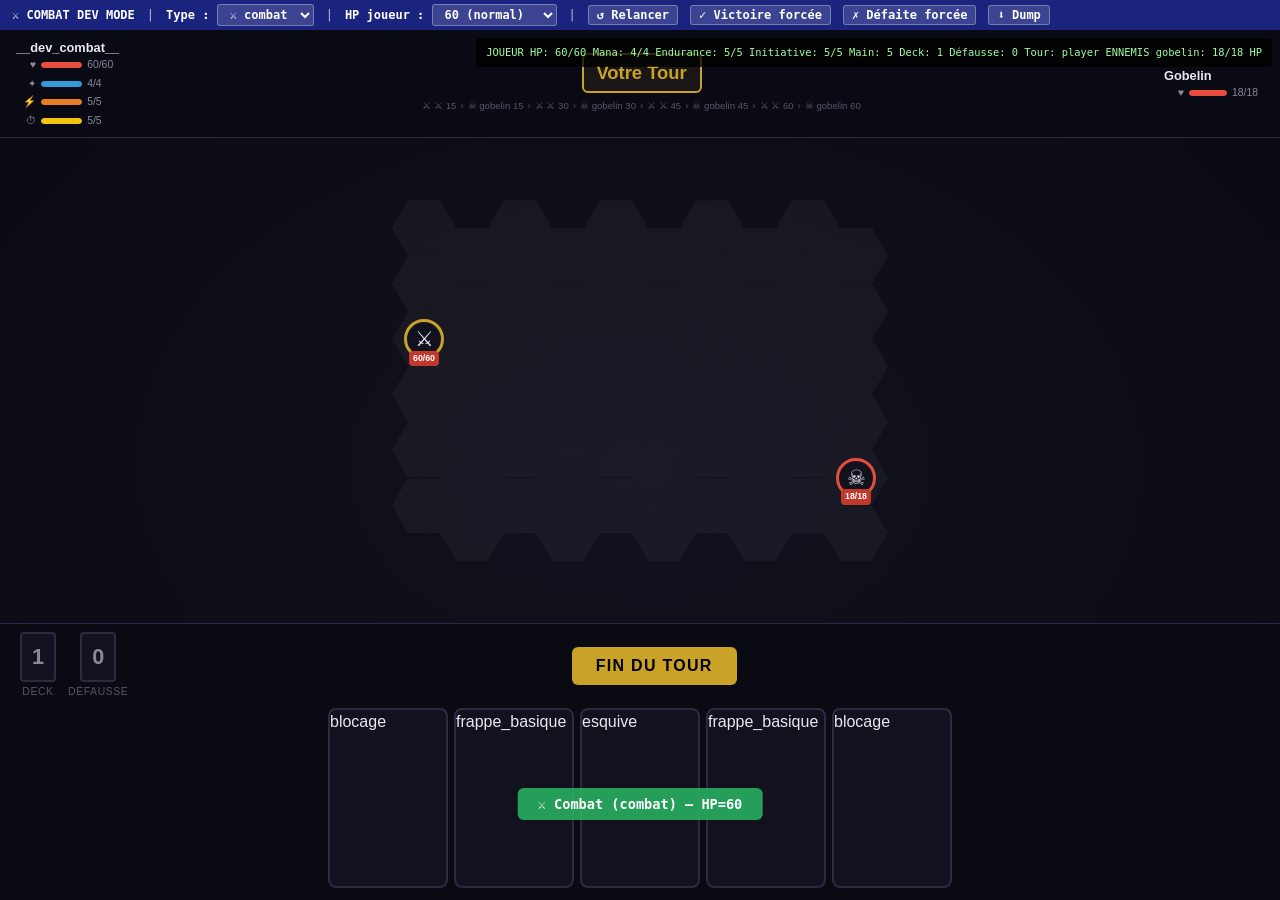
==== commit 307dc299: "feat: add initiative bar to combat UI alongside HP, mana, and endurance The initiative stat was trac" ====
--- a/dev/combat.html
+++ b/dev/combat.html
@@ -288,6 +288,7 @@
       el.textContent =
         `JOUEUR\n  HP: ${p.hp}/${p.maxHp}\n  Mana: ${p.mana}/${p.maxMana}` +
         `\n  Endurance: ${p.endurance}/${p.maxEndurance}` +
+        `\n  Initiative: ${p.initiative}/${p.baseInitiative}` +
         `\n  Main: ${p.hand.length}  Deck: ${p.deck.length}  Défausse: ${p.discard.length}` +
         `\nTour: ${s.currentUnit}\nENNEMIS\n${eInfo}`;
     }, 300);
--- a/styles/main.css
+++ b/styles/main.css
@@ -24,6 +24,7 @@
   --color-mana:         #3498db;
   --color-mana-light:   #5dade2;
   --color-endurance:    #e67e22;
+  --color-initiative:   #f1c40f;
   --color-life:         #e74c3c;
   --color-life-dark:    #922b21;
   --color-border:       #2a2a42;
--- a/styles/combat.css
+++ b/styles/combat.css
@@ -93,7 +93,8 @@
 
 .stat-bar-fill--life      { background: var(--color-life); }
 .stat-bar-fill--mana      { background: var(--color-mana); }
-.stat-bar-fill--endurance { background: var(--color-endurance); }
+.stat-bar-fill--endurance  { background: var(--color-endurance); }
+.stat-bar-fill--initiative { background: var(--color-initiative); }
 
 .stat-bar-value {
   font-size: var(--text-xs);
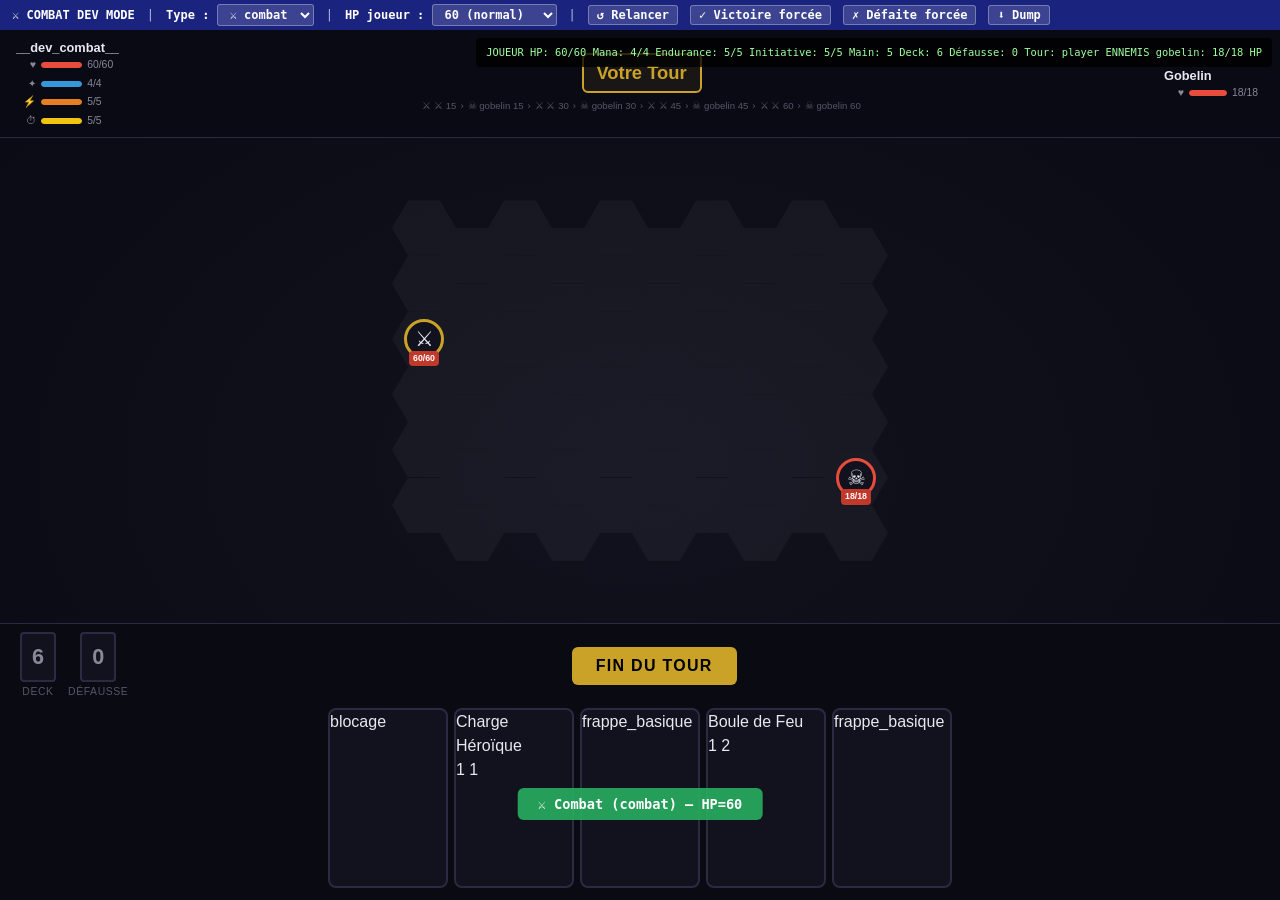
==== commit 3177611b: "fix: dev/combat.html loads cards into throwaway object instead of Engine registry _loadResources was" ====
--- a/dev/combat.html
+++ b/dev/combat.html
@@ -309,12 +309,7 @@
 
   // Tenter de charger les données du module (ennemis, cartes) si disponible
   try {
-    const resp = await fetch('../modules/base/manifest.json');
-    if (resp.ok) {
-      const manifest = await resp.json();
-      await Engine._loadResources('../modules/base', 'enemies', manifest.enemies || [], {});
-      await Engine._loadResources('../modules/base', 'cards',   manifest.cards   || [], {});
-    }
+    await Engine.loadModule('../modules/base');
   } catch(e) {
     console.info('[DEV] Module base non trouvé — ennemis/cartes par défaut utilisés');
   }
